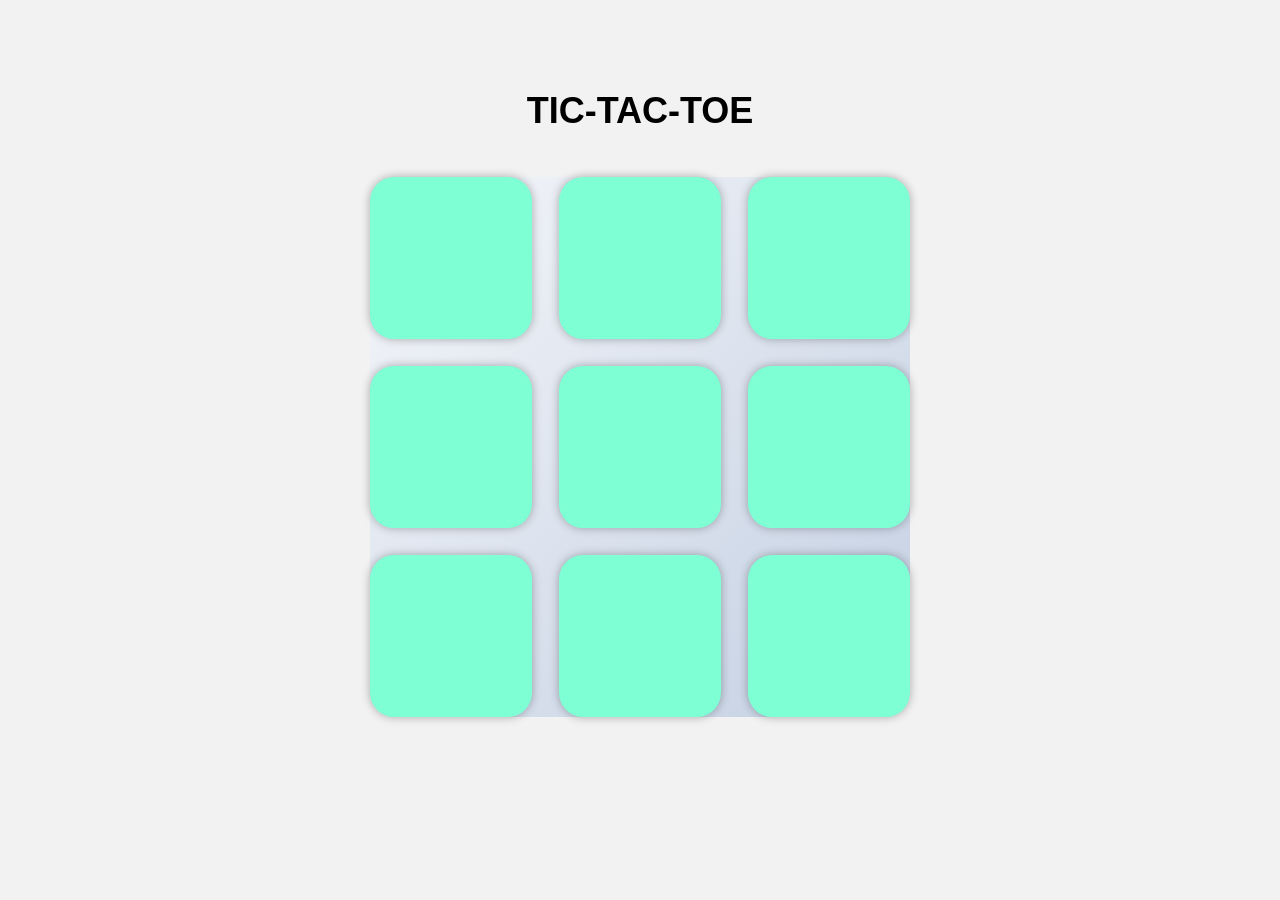
==== TIC-TAC-TOE/index.html @ 3525e12d "tic-tac-toe" ====
<!DOCTYPE html>
<html lang="en">
<head>
    <meta charset="UTF-8">
    <meta name="viewport" content="width=device-width, initial-scale=1.0">
    <title>TIC-TAC-TOE</title>
    <link rel="stylesheet" href="style.css">
</head>
<body>
    <center>
    <div class="winner-msg hide">
        <p id = "msg">Winner</p>
    <button class="play-again">Play Again</button>
    </div>
    <div class="container">
        <h1 class="heading">TIC-TAC-TOE</h1>
        <div class="game">
            <button class="box"></button>
            <button class="box"></button>
            <button class="box"></button>
            <button class="box"></button>
            <button class="box"></button>
            <button class="box"></button>
            <button class="box"></button>
            <button class="box"></button>
            <button class="box"></button>
        </div>
    </div>
    <script src="script.js"></script>
    </center>
    
</body>
</html>
---- TIC-TAC-TOE/style.css ----
*{
    margin: 0;
    padding: 0;
}
body{
    background: #f2f2f2;
    font-family: 'Poppins', sans-serif;
}
.container{
    height: 70vh;
    width: 70vw;
    justify-content: center;
    align-items: center;
    margin-top: 10vh;

}
.heading{
    font-size: 4vmin;
    margin-bottom: 5vh;
}
.game {
    display: flex;
    flex-wrap: wrap;
    width: 60vmin;
    height: 60vmin;
    align-items: center;
    gap: 3vmin;
    border-radius: 10%;
    border: none;
    background: linear-gradient(135deg, #f5f7fa 0%, #c3cfe2 100%);
}
.box {
    width: 18vmin;
    background-color: aquamarine;
    height: 18vmin;
    border: none;
    border-radius: 15%;
    box-shadow: 0 0 10px rgba(0, 0, 0, 0.3);
    font-size: 7vmin;

    
}
.hide{
    display: none;
}
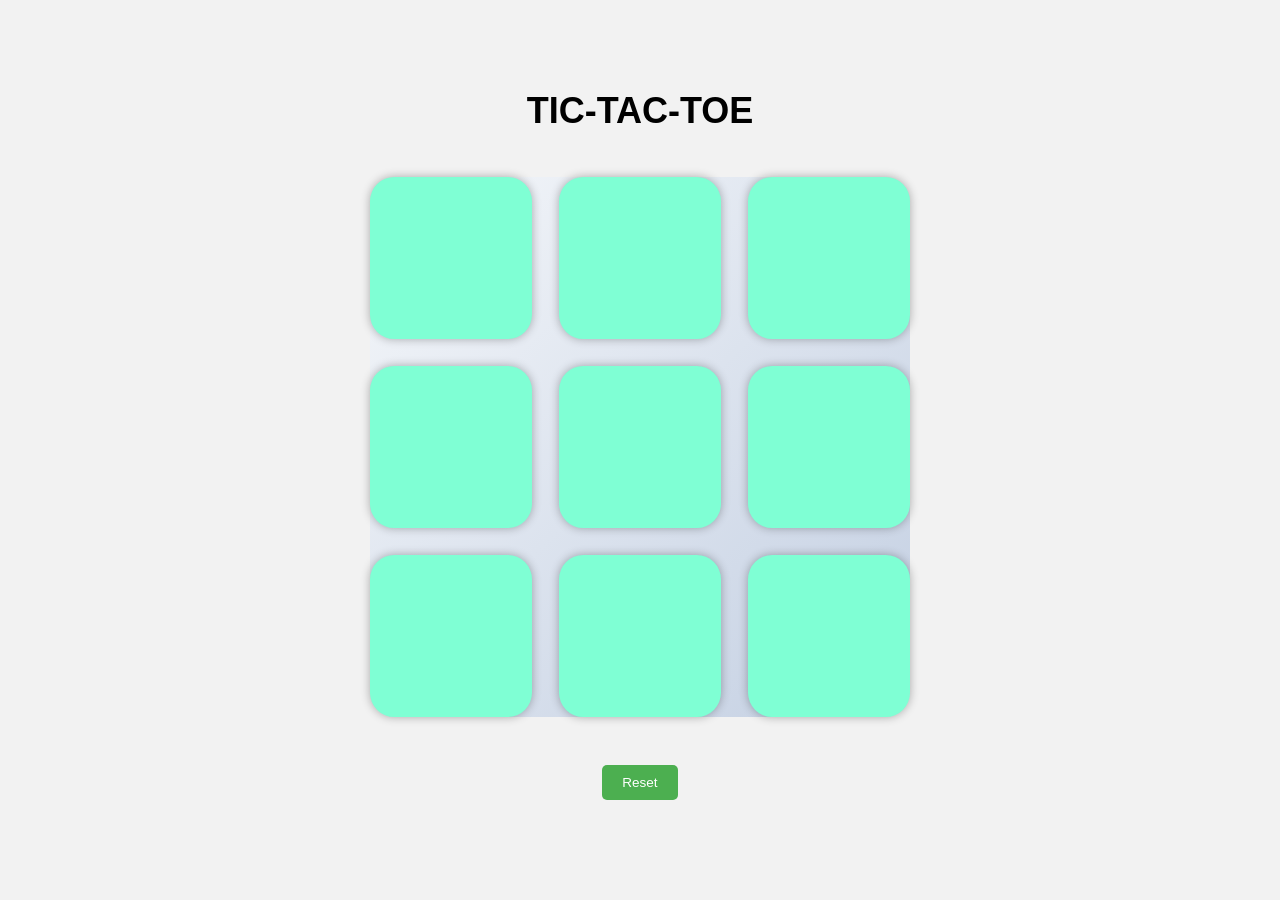
==== commit 93ec2511: "tic-tac-toe" ====
--- a/TIC-TAC-TOE/index.html
+++ b/TIC-TAC-TOE/index.html
@@ -26,6 +26,7 @@
             <button class="box"></button>
         </div>
     </div>
+    <button class="reset-btn">Reset</button>
     <script src="script.js"></script>
     </center>
     
--- a/TIC-TAC-TOE/style.css
+++ b/TIC-TAC-TOE/style.css
@@ -42,4 +42,30 @@
 }
 .hide{
     display: none;
+}
+button.reset-btn {
+    margin-top: 5vh;
+    padding: 10px 20px;
+    font-size: 1.5vmin;
+    border: none;
+    border-radius: 5px;
+    background-color: #4CAF50;
+    color: white;
+    cursor: pointer;
+}
+
+.winner-msg {
+    margin-top: 5vh;
+    font-size: 2vmin;
+    color: #333;
+}
+button.play-again {
+    margin-top: 5vh;
+    padding: 10px 20px;
+    font-size: 1.5vmin;
+    border: none;
+    border-radius: 5px;
+    background-color: #2196F3;
+    color: white;
+    cursor: pointer;
 }
